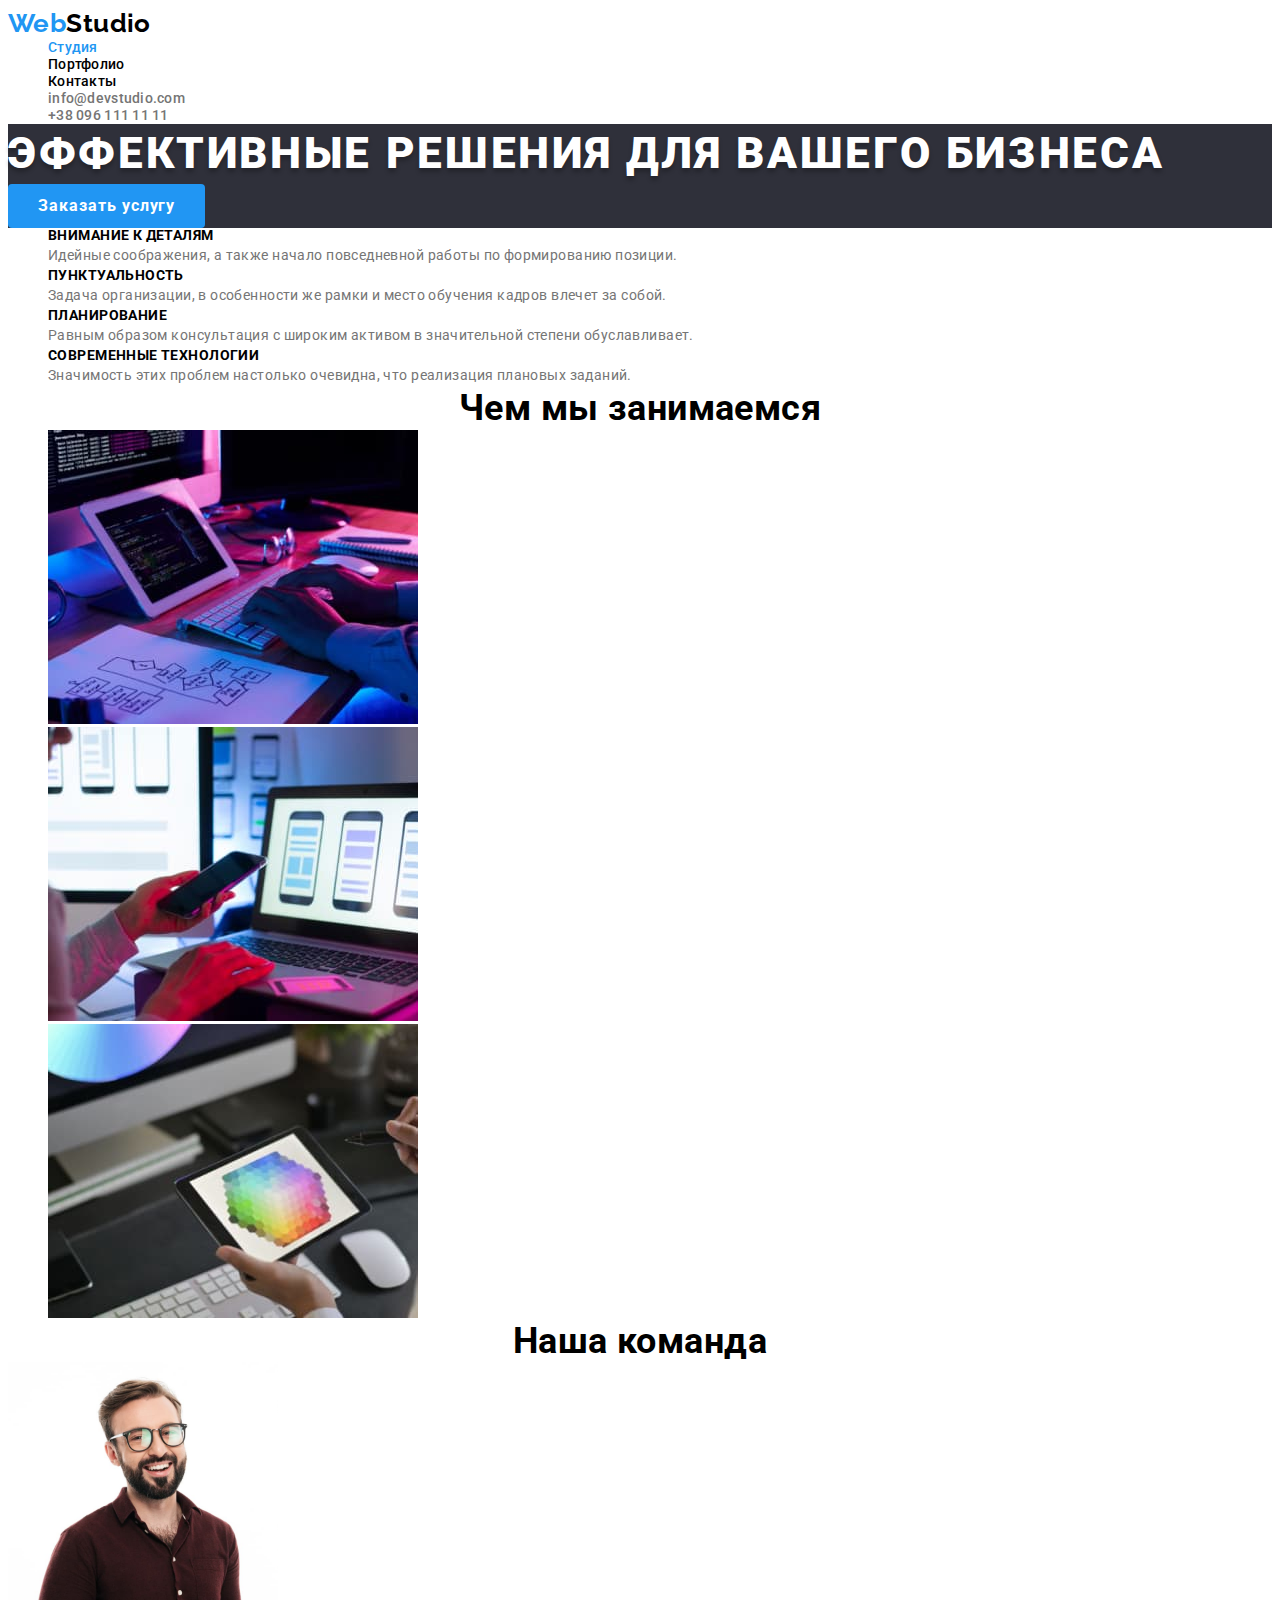
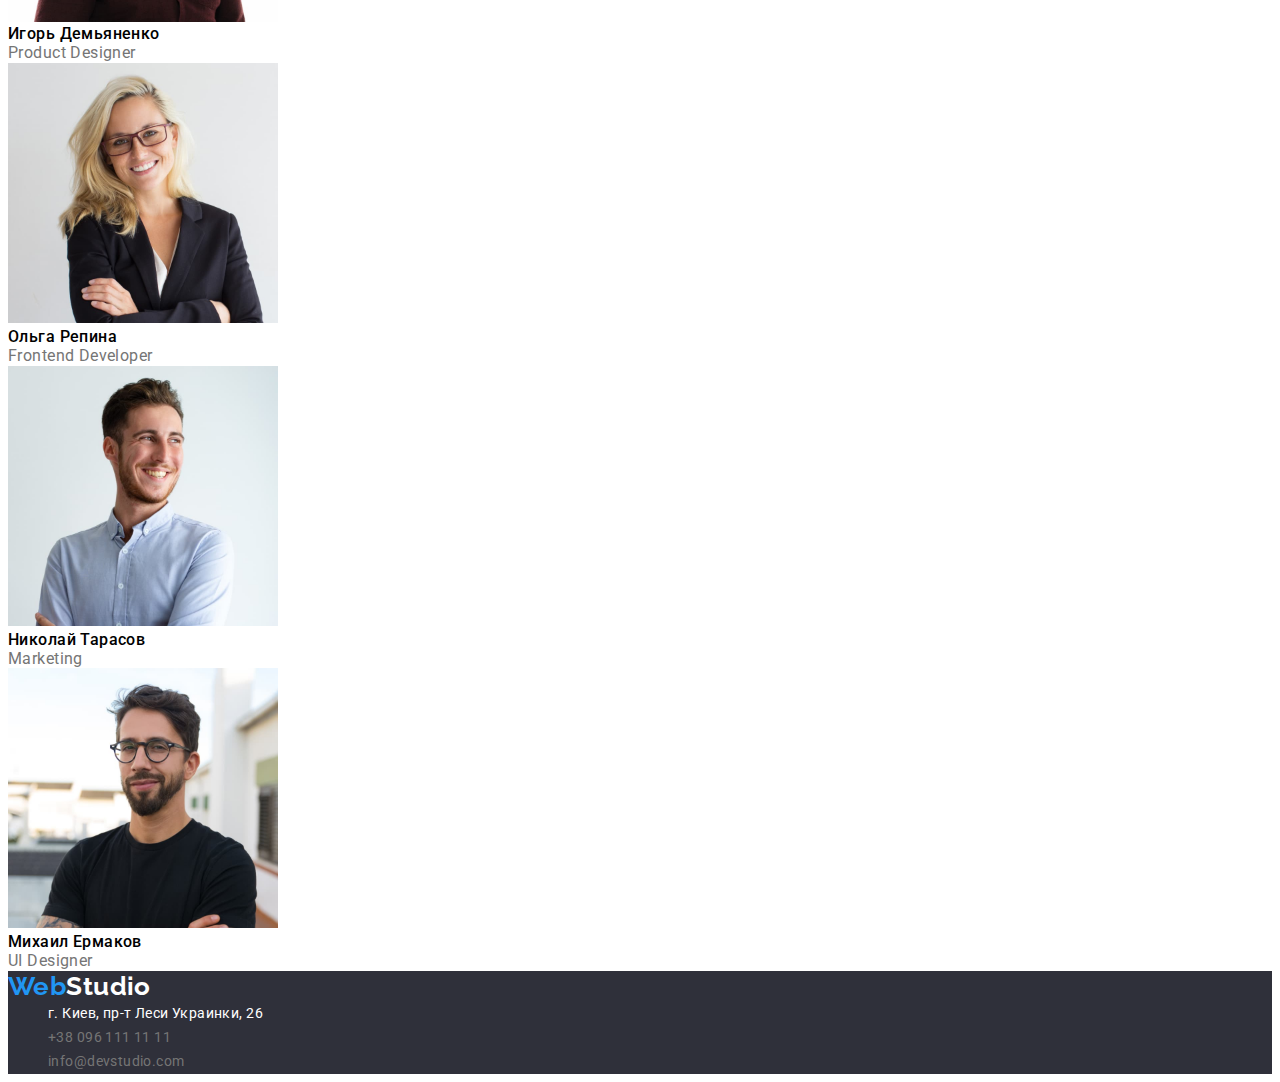
==== index.html @ ca3b14c3 "Добавил containers" ====
<!DOCTYPE html>
<html lang="ru">
<head>
    <meta charset="UTF-8">
    <meta http-equiv="X-UA-Compatible" content="IE=edge">
    <meta name="viewport" content="width=device-width, initial-scale=1.0">
    <link rel="preconnect" href="https://fonts.googleapis.com">
    <link rel="preconnect" href="https://fonts.gstatic.com" crossorigin>
    <link href="https://fonts.googleapis.com/css2?family=Raleway:wght@700&family=Roboto:wght@400;500;700;900&display=swap" rel="stylesheet">
    <link rel="stylesheet" href="./css/style.css">
    <title>studio</title>
</head>
<body>
    <header>
            <div class="container">
                <nav>
                    <a class="logo" href="#"><span>Web</span>Studio</a>
                    <ul class="menu">
                        <li><a class="menu-link current" href="./index.html">Студия</a></li>
                        <li><a class="menu-link" href="./portfolio.html">Портфолио</a></li>
                        <li><a class="menu-link" href="#">Контакты</a></li>
                    </ul>
                </nav>
                <ul class="contact">
                    <li><a class="contact-link" href="mailto:info@devstudio.com">info@devstudio.com</a></li>
                    <li><a class="contact-link" href="tel:+380961111111">+38 096 111 11 11</a></li>
                </ul>
            </div>
    </header>
    <main>
        <section class="studio">
            <div class="container">
                <h1 class="title">Эффективные решения для вашего бизнеса</h1>
                <button class="btn-order" type="button">Заказать услугу</button>
            </div>                      
        </section>
        <section class="about">
            <div class="container">
                <h2 class="visually-hidden title-two">Наши преимущества</H2>
                <ul>
                    <li class="about-title">
                        <h3 class="title-three">Внимание к деталям</h3>
                        <p class="text">Идейные соображения, а также начало повседневной работы по формированию позиции.
                        </p>
                    </li>
                    <li class="about-title">
                        <h3 class="title-three">Пунктуальность</h3>
                        <p class="text">Задача организации, в особенности же рамки и место обучения кадров влечет за собой.</p>
                    </li>
                    <li class="about-title">
                        <h3 class="title-three">Планирование</h3>
                        <p class="text">Равным образом консультация с широким активом в значительной степени обуславливает.</p>
                    </li>
                    <li class="about-title">
                        <h3 class="title-three">Современные технологии</h3>
                        <p class="text">Значимость этих проблем настолько очевидна, что реализация плановых заданий.</p>
                    </li>
                </ul>
            </div>  
        </section>
        <section class="work">
            <div class="container">
                <h2 class="title-two">Чем мы занимаемся</h2>
                <ul>
                    <li><img class="fotowork" src="./images/img1.jpg" alt="работа с компьютером"></li>
                    <li><img class="fotowork" src="./images/img2.jpg" alt="работа с телефоном"></li>
                    <li><img class="fotowork" src="./images/img3.jpg" alt="работа с планшетом"></li>
                </ul>
            </div>
        </section>  
        <section class="contact">
            <div class="container">
                <h2 class="title-two">Наша команда</h2>
                <div>
                    <div>
                        <img class="contactfoto" src="./images/igor.jpg" alt="игорь">
                        <h3 class="contact-title">Игорь Демьяненко</h3>
                        <p class="contact-text">Product Designer</p>
                    </div>
                    <div class="contact-title">
                        <img class="contactfoto" src="./images/olga.jpg" alt="ольга">
                        <h3 class="contact-title">Ольга Репина</h3>
                        <p class="contact-text">Frontend Developer</p>
                    </div>
                    <div class="contact-title">
                        <img class="contactfoto" src="./images/nikolay.jpg" alt="николай">
                        <h3 class="contact-title">Николай Тарасов</h3>
                        <p class="contact-text">Marketing</p>
                    </div>
                    <div class="contact-title">
                        <img class="contactfoto" src="./images/mihail.jpg" alt="михаил">
                        <h3 class="contact-title">Михаил Ермаков</h3>
                        <p class="contact-text">UI Designer</p>
                    </div>
                </div>
            </div>
        </section>    
    </main>
    <footer>
        <div class="container">
            <a class="logo text-logo-white" href="#"><span>Web</span>Studio</a>
            <adress>
                <ul class="adress">
                    <li><a class="adress-link" href="#">г. Киев, пр-т Леси Украинки, 26</a></li>
                    <li><a class="adress-link" href="tel:+380961111111">+38 096 111 11 11</a></li>
                    <li><a class="adress-link" href="mailto:info@devstudio.com">info@devstudio.com</a></li>
                </ul>
            </address>
        </div>
    </footer>
</body>
</html>
---- css/style.css ----
:root {
   --color1:#2196F3;
   --color-bg:#2F303A;
   --color-bg2: #fff;
   --color-text: #757575;
   --color-black: #000000;
   --color-white: #fff;
   --color-btn: #F5F4FA;

    --font-family-primary: 'Roboto', sans-serif;
    --font-family-logo: 'Raleway', sans-serif;

}

body {
    font-family: var(--font-family-primary);
    background-color: var(--color-bg2);
    font-size: 14px;
    letter-spacing: 0.03em;
    color: var(--color-black);
}

h1,h2,h3,h4,h5,h6,p {
    margin-top: 0;
    margin-bottom: 0;
}
a {
    text-decoration: none;
}

ul {
    margin-top: 0;
    margin-bottom: 0;
    list-style: none;
}

.visually-hidden {
    position: absolute;
    width: 1px;
    height: 1px;
    margin: -1px;
    border: 0;
    padding: 0;

    white-space: nowrap;
    clip-path: inset(100%);
    clip: rect(0 0 0 0);
    overflow: hidden;
}

/* header end logo footer*/

.logo {
    font-size: 26px;
    font-family: var(--font-family-logo);
    font-weight: 700;
    line-height: 1.19;
    color: black;
}

.logo span {
    color: var(--color1);
}

.menu-link {
    color: black;
    font-weight: 500;
    line-height: 1.14;
    letter-spacing: 0.02em;
}

.contact-link {
    color: var(--color-text);
    font-weight: 500;
    line-height: 1.14;
    letter-spacing: 0.02em;
}

.menu-link:hover,
.contact-link:hover {
    color: var(--color1);
}

.menu-link.current{
    color: var(--color1);
}

/* section studio */

.studio {
    background-color: var(--color-bg);
}

.title {
    font-size: 44px;
    font-weight: 900;
    letter-spacing: 0.06em;
    line-height: 1.36;
    color: var(--color-white);
    text-transform: uppercase;
    text-shadow: 0px 4px 4px rgba(0, 0, 0, 0.25);
    
}

.btn-order {
    padding: 20px 30px;
    font-family: var(--font-family-primary);
    font-size: 16px;
    font-weight: 700;
    font-style: normal;
    line-height: 0.3;
    color: var(--color-white);
    letter-spacing: 0.06em;
    border-radius: 4px;
    border: none;
    cursor: pointer;
    background-color: var(--color1);
}

/* about */

.title-two {
    font-size: 36px;
    font-weight: 700;
    line-height: 1.16;
    text-align: center;
}

.title-three {
    font-size: 14px;
    line-height: 1.14;
    font-weight: 700;
    text-transform: uppercase;
}

.text {
    color: var(--color-text);
    font-weight: 400;
    line-height: 1.71;
}

/* work */

.fotowork {
    width: 370px;
    height: 294px;
}

/* contact */

.contactfoto {
    width: 270px;
    height: 260px;
}

.contact-title {
    font-weight: 500;
    font-size: 16px;
    line-height: 1.18;
}

.contact-text {
    font-size: 16px;
    color: var(--color-text);
    font-weight: 400;
    line-height: 1.18;
}


/* footer */
.text-logo-white {
    color: var(--color-white);
}

footer {
    background-color: var(--color-bg);
}

.adress-link {
    font-style: normal;
    font-weight: 400;
    line-height: 1.71;
    color: var(--color-text);
}

.adress li:first-child a{
    color: var(--color-white);
}

.buttons {
    background-color: var(--color-bg2);
}


.btn {
    cursor: pointer;
    padding: 12px 22px;
    background-color: var(--color-btn);
    border-radius: 4px;
    border: none;
    font-family: var(--font-family-primary);
    font-size: 16px;
    font-weight: 500;
    line-height: 1.6;
    letter-spacing: 0.03em;
}

.btn:hover {
    color: var(--color-white);
    background-color: var(--color1);
    box-shadow: 0px 1px 2px rgba(0, 0, 0, 0.08), 0px 2px 2px rgba(0, 0, 0, 0.12);
}

.btn:focus {
    color: var(--color-white);
    background-color: var(--color1);
}

.portfolio-title {
    font-weight: 700;
    font-size: 18px;
    line-height: 2;
    letter-spacing: 0.06em;
}

.portfolio-text {
    font-weight: 400;
    font-size: 16px;
    line-height: 1.8;
    color: var(--color-text);
}

.portfolio-foto {
    width: 370px;
    height: 290px;
}
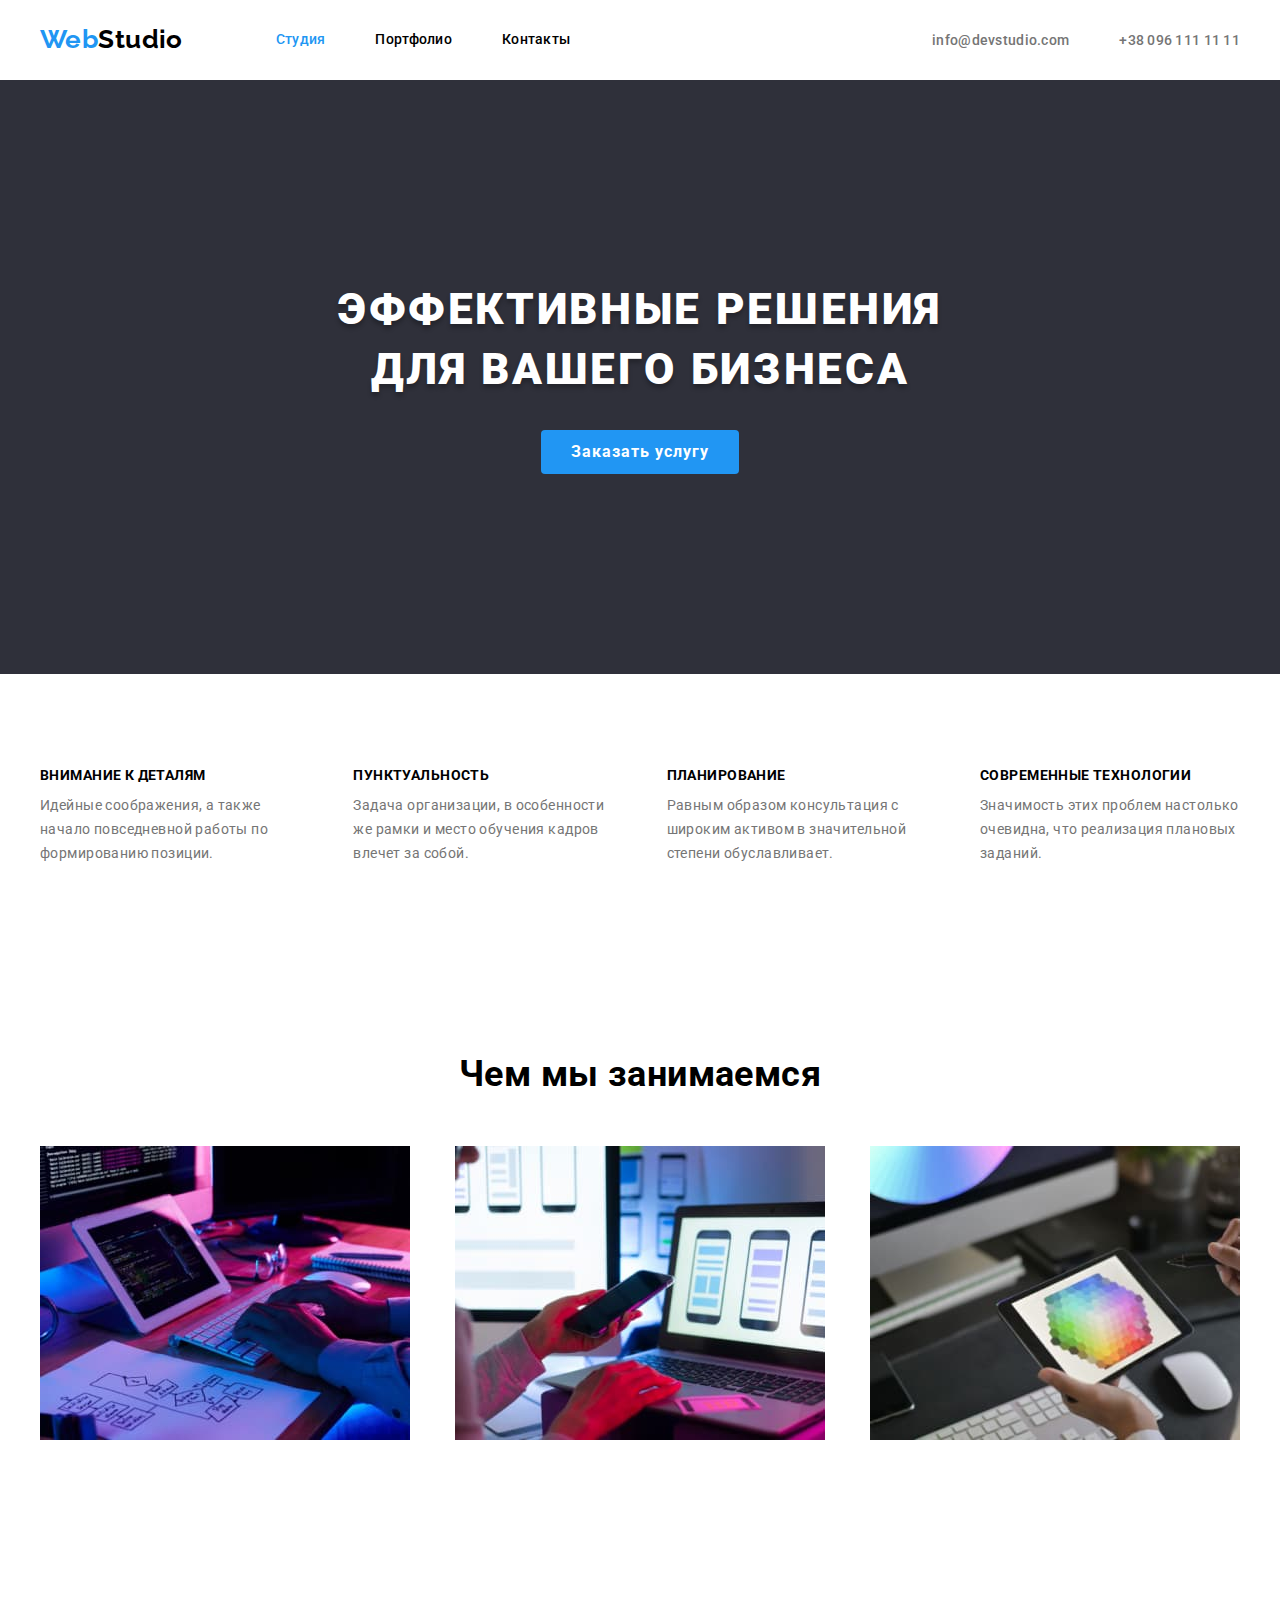
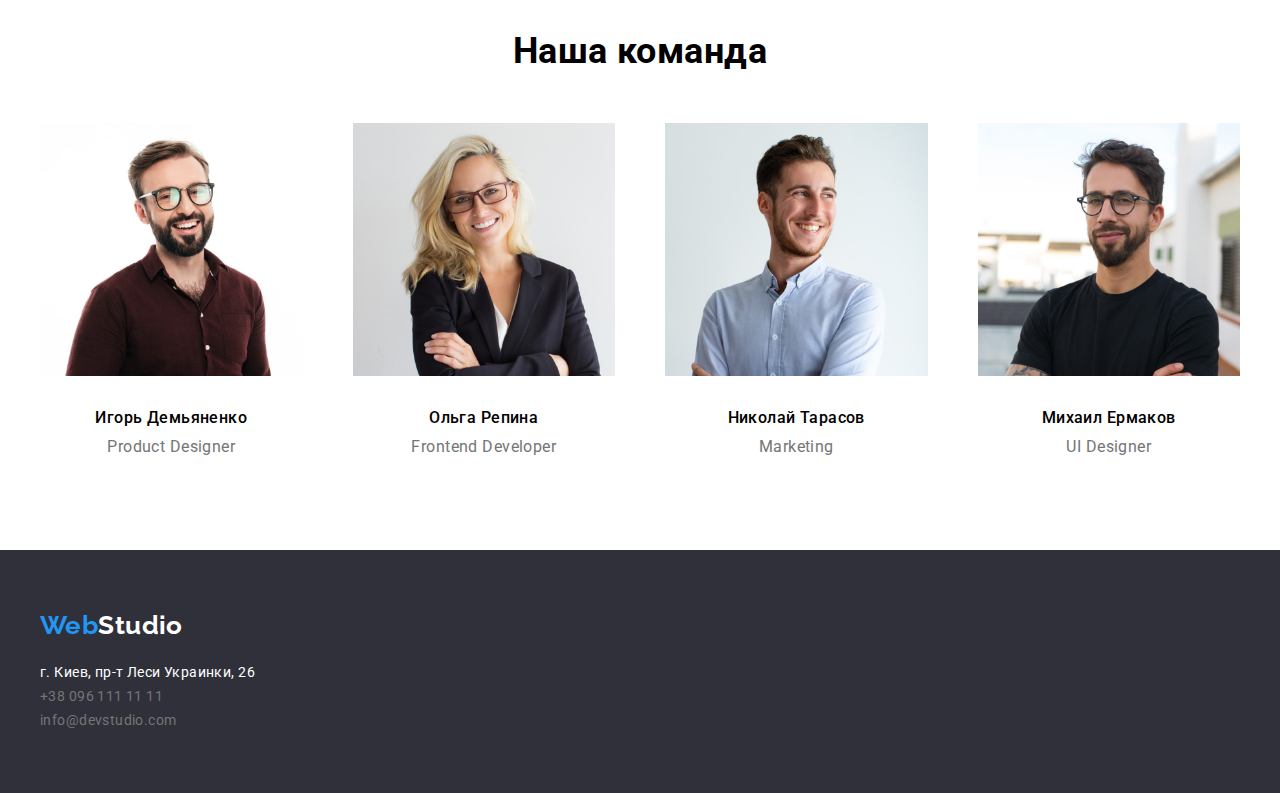
==== commit eafa13e3: "финал1" ====
--- a/index.html
+++ b/index.html
@@ -7,51 +7,52 @@
     <link rel="preconnect" href="https://fonts.googleapis.com">
     <link rel="preconnect" href="https://fonts.gstatic.com" crossorigin>
     <link href="https://fonts.googleapis.com/css2?family=Raleway:wght@700&family=Roboto:wght@400;500;700;900&display=swap" rel="stylesheet">
+    <link rel="stylesheet" href="https://cdnjs.cloudflare.com/ajax/libs/modern-normalize/1.1.0/modern-normalize.min.css">
     <link rel="stylesheet" href="./css/style.css">
     <title>studio</title>
 </head>
 <body>
     <header>
-            <div class="container">
-                <nav>
+            <div class="container main-nav">
+                <nav class="nav-menu">
                     <a class="logo" href="#"><span>Web</span>Studio</a>
                     <ul class="menu">
-                        <li><a class="menu-link current" href="./index.html">Студия</a></li>
-                        <li><a class="menu-link" href="./portfolio.html">Портфолио</a></li>
-                        <li><a class="menu-link" href="#">Контакты</a></li>
+                        <li class="menu-item"><a class="menu-link current" href="./index.html">Студия</a></li>
+                        <li class="menu-item"><a class="menu-link" href="./portfolio.html">Портфолио</a></li>
+                        <li class="menu-item"><a class="menu-link" href="#">Контакты</a></li>
                     </ul>
                 </nav>
                 <ul class="contact">
-                    <li><a class="contact-link" href="mailto:info@devstudio.com">info@devstudio.com</a></li>
-                    <li><a class="contact-link" href="tel:+380961111111">+38 096 111 11 11</a></li>
+                    <li class="contact-item"><a class="contact-link" href="mailto:info@devstudio.com">info@devstudio.com</a></li>
+                    <li class="contact-item"><a class="contact-link" href="tel:+380961111111">+38 096 111 11 11</a></li>
                 </ul>
             </div>
     </header>
     <main>
         <section class="studio">
             <div class="container">
-                <h1 class="title">Эффективные решения для вашего бизнеса</h1>
+                <h1 class="title">Эффективные решения<br> для вашего бизнеса</h1>
                 <button class="btn-order" type="button">Заказать услугу</button>
             </div>                      
         </section>
         <section class="about">
-            <div class="container">
+            <div class="container conatainer-padding ">
                 <h2 class="visually-hidden title-two">Наши преимущества</H2>
-                <ul>
-                    <li class="about-title">
+                <ul class="about-title">
+                    <li class="about-item">
                         <h3 class="title-three">Внимание к деталям</h3>
                         <p class="text">Идейные соображения, а также начало повседневной работы по формированию позиции.
                         </p>
                     </li>
-                    <li class="about-title">
+                    <li class="about-item">
                         <h3 class="title-three">Пунктуальность</h3>
                         <p class="text">Задача организации, в особенности же рамки и место обучения кадров влечет за собой.</p>
                     </li>
-                    <li class="about-title">
+                    <li class="about-item">
                         <h3 class="title-three">Планирование</h3>
                         <p class="text">Равным образом консультация с широким активом в значительной степени обуславливает.</p>
                     </li>
-                    <li class="about-title">
+                    <li class="about-item">
                         <h3 class="title-three">Современные технологии</h3>
                         <p class="text">Значимость этих проблем настолько очевидна, что реализация плановых заданий.</p>
                     </li>
@@ -59,44 +60,44 @@
             </div>  
         </section>
         <section class="work">
-            <div class="container">
+            <div class="container conatainer-padding">
                 <h2 class="title-two">Чем мы занимаемся</h2>
-                <ul>
-                    <li><img class="fotowork" src="./images/img1.jpg" alt="работа с компьютером"></li>
-                    <li><img class="fotowork" src="./images/img2.jpg" alt="работа с телефоном"></li>
-                    <li><img class="fotowork" src="./images/img3.jpg" alt="работа с планшетом"></li>
+                <ul class="foto">
+                    <li><img class="foto-item" src="./images/img1.jpg" alt="работа с компьютером"></li>
+                    <li><img class="foto-item" src="./images/img2.jpg" alt="работа с телефоном"></li>
+                    <li><img class="foto-item" src="./images/img3.jpg" alt="работа с планшетом"></li>
                 </ul>
             </div>
         </section>  
         <section class="contact">
-            <div class="container">
+            <div class="container conatainer-padding">
                 <h2 class="title-two">Наша команда</h2>
-                <div>
-                    <div>
+                <ul class="contact-list">
+                    <li class="contact-item">
                         <img class="contactfoto" src="./images/igor.jpg" alt="игорь">
                         <h3 class="contact-title">Игорь Демьяненко</h3>
                         <p class="contact-text">Product Designer</p>
-                    </div>
-                    <div class="contact-title">
+                    </li>
+                    <li class="contact-item">
                         <img class="contactfoto" src="./images/olga.jpg" alt="ольга">
                         <h3 class="contact-title">Ольга Репина</h3>
                         <p class="contact-text">Frontend Developer</p>
-                    </div>
-                    <div class="contact-title">
+                    </li>
+                    <li class="contact-item">
                         <img class="contactfoto" src="./images/nikolay.jpg" alt="николай">
                         <h3 class="contact-title">Николай Тарасов</h3>
                         <p class="contact-text">Marketing</p>
-                    </div>
-                    <div class="contact-title">
+                    </li>
+                    <li class="contact-item">
                         <img class="contactfoto" src="./images/mihail.jpg" alt="михаил">
                         <h3 class="contact-title">Михаил Ермаков</h3>
                         <p class="contact-text">UI Designer</p>
-                    </div>
-                </div>
+                    </li>
+                </ul>
             </div>
         </section>    
     </main>
-    <footer>
+    <footer class="basement">
         <div class="container">
             <a class="logo text-logo-white" href="#"><span>Web</span>Studio</a>
             <adress>
--- a/css/style.css
+++ b/css/style.css
@@ -13,6 +13,15 @@
 
 }
 
+/* html {
+    box-sizing: border-box;
+}
+
+*, *::before, *::after {
+    box-sizing: initial;
+} */
+
+
 body {
     font-family: var(--font-family-primary);
     background-color: var(--color-bg2);
@@ -30,9 +39,19 @@
 }
 
 ul {
+    padding-left: 0;
     margin-top: 0;
     margin-bottom: 0;
     list-style: none;
+}
+
+.container {
+    margin: 0 auto;
+    width: 1200px;
+}
+
+.container.conatainer-padding {
+    padding: 94px 0;
 }
 
 .visually-hidden {
@@ -51,7 +70,19 @@
 
 /* header end logo footer*/
 
+.main-nav {
+    display: flex;
+    align-items: center;
+    justify-content: space-between;
+}
+
+.nav-menu {display: flex;}
+
 .logo {
+    display: inline-block;
+    margin-top: 24px;
+    margin-bottom: 25px;
+    margin-right: 93px;
     font-size: 26px;
     font-family: var(--font-family-logo);
     font-weight: 700;
@@ -63,13 +94,31 @@
     color: var(--color1);
 }
 
+.menu {
+    display: flex;
+}
+
+.menu-item + .menu-item {
+    margin-left: 50px;
+}
+
 .menu-link {
+    display: block;
+    padding-top: 32px;
+    padding-bottom: 32px;
     color: black;
     font-weight: 500;
     line-height: 1.14;
     letter-spacing: 0.02em;
 }
 
+.contact {
+    display: flex;
+}
+.contact-item + .contact-item {
+    margin-left: 50px;
+}
+
 .contact-link {
     color: var(--color-text);
     font-weight: 500;
@@ -90,9 +139,13 @@
 
 .studio {
     background-color: var(--color-bg);
+    padding: 200px 0;
+    text-align: center;
+    display: flex;
 }
 
 .title {
+    margin-bottom: 30px;
     font-size: 44px;
     font-weight: 900;
     letter-spacing: 0.06em;
@@ -104,6 +157,7 @@
 }
 
 .btn-order {
+    display: inline-block;
     padding: 20px 30px;
     font-family: var(--font-family-primary);
     font-size: 16px;
@@ -120,7 +174,17 @@
 
 /* about */
 
+.about-title {
+    display: flex;
+    justify-content: space-between;
+}
+
+.about-item {
+   max-width: 260px;
+}
+
 .title-two {
+    margin-bottom: 50px;
     font-size: 36px;
     font-weight: 700;
     line-height: 1.16;
@@ -128,6 +192,7 @@
 }
 
 .title-three {
+    margin-bottom: 10px;
     font-size: 14px;
     line-height: 1.14;
     font-weight: 700;
@@ -142,19 +207,34 @@
 
 /* work */
 
-.fotowork {
-    width: 370px;
-    height: 294px;
+.foto {
+    display: flex;
+    justify-content: space-between;
+}
+
+.foto-item {
+    width: 100%;
 }
 
 /* contact */
-
+ 
+/* тест */
+.contact-list {
+    display: flex;
+    justify-content: space-between;
+}
+
+.contact-item {
+    text-align: center;
+}
+/* тест */
 .contactfoto {
-    width: 270px;
-    height: 260px;
+    width: 100%;
+    margin-bottom: 30px;
 }
 
 .contact-title {
+    margin-bottom: 10px;
     font-weight: 500;
     font-size: 16px;
     line-height: 1.18;
@@ -173,8 +253,15 @@
     color: var(--color-white);
 }
 
-footer {
+.basement {
+    padding-top: 60px;
+    padding-bottom: 60px;
     background-color: var(--color-bg);
+}
+
+.basement .logo {
+    margin: 0;
+    margin-bottom: 20px;
 }
 
 .adress-link {
@@ -189,6 +276,9 @@
 }
 
 .buttons {
+    display: flex;
+    justify-content: center;
+    margin-bottom: 50px;
     background-color: var(--color-bg2);
 }
 
@@ -206,6 +296,10 @@
     letter-spacing: 0.03em;
 }
 
+.btn-link + .btn-link {
+    margin-left: 8px;
+}
+
 .btn:hover {
     color: var(--color-white);
     background-color: var(--color1);
@@ -217,7 +311,15 @@
     background-color: var(--color1);
 }
 
+.portfolio {
+    display: flex;
+    flex-wrap: wrap;
+    gap: 45px;
+    flex-basis: calc((100% - 45px) / 3);
+}
+
 .portfolio-title {
+    margin-bottom: 4px;
     font-weight: 700;
     font-size: 18px;
     line-height: 2;
@@ -232,19 +334,19 @@
 }
 
 .portfolio-foto {
+    margin-bottom: 20px;
     width: 370px;
-    height: 290px;
-}
-
-
-
-
-
-
-
-
-
-
-
-
-
+}
+
+
+
+
+
+
+
+
+
+
+
+
+
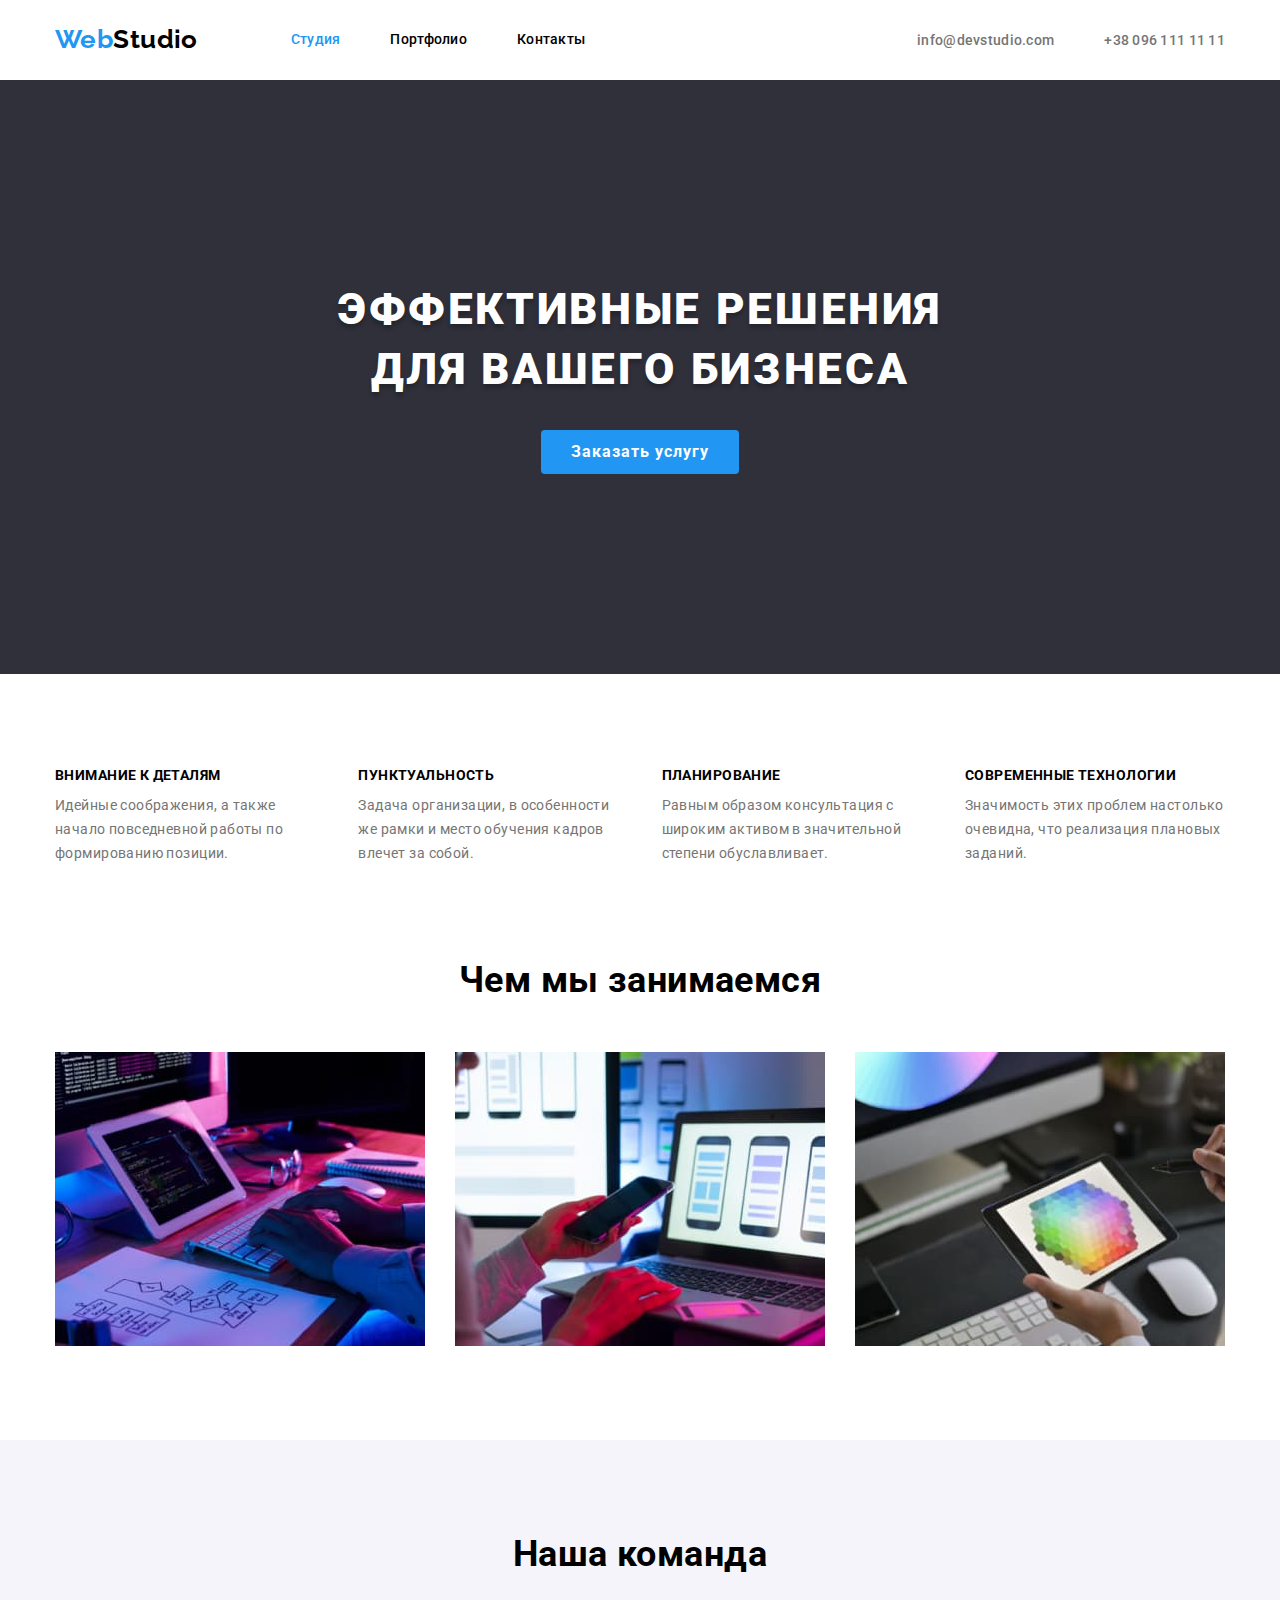
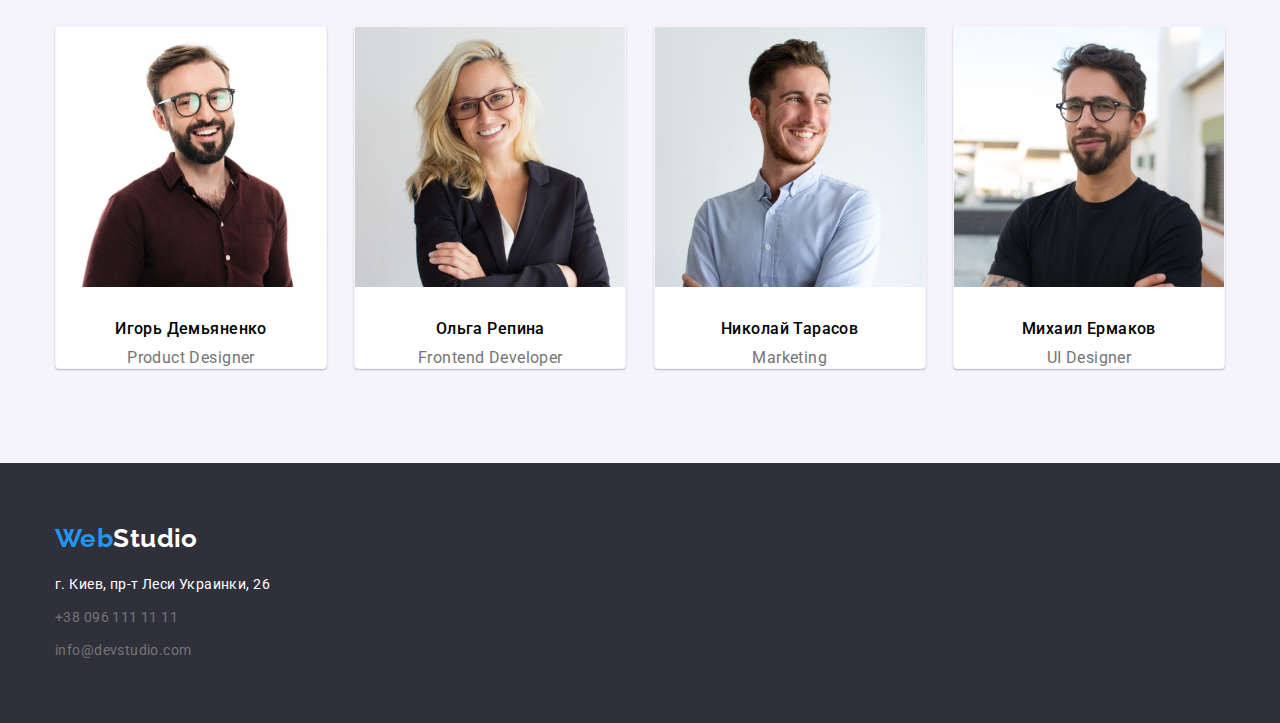
==== commit f43d7586: "final3" ====
--- a/index.html
+++ b/index.html
@@ -22,9 +22,9 @@
                         <li class="menu-item"><a class="menu-link" href="#">Контакты</a></li>
                     </ul>
                 </nav>
-                <ul class="contact">
-                    <li class="contact-item"><a class="contact-link" href="mailto:info@devstudio.com">info@devstudio.com</a></li>
-                    <li class="contact-item"><a class="contact-link" href="tel:+380961111111">+38 096 111 11 11</a></li>
+                <ul class="mail-phone">
+                    <li class="mail-phone-item"><a class="mail-phone-link" href="mailto:info@devstudio.com">info@devstudio.com</a></li>
+                    <li class="mail-phone-item"><a class="mail-phone-link" href="tel:+380961111111">+38 096 111 11 11</a></li>
                 </ul>
             </div>
     </header>
@@ -36,7 +36,7 @@
             </div>                      
         </section>
         <section class="about">
-            <div class="container conatainer-padding ">
+            <div class="container container-padding ">
                 <h2 class="visually-hidden title-two">Наши преимущества</H2>
                 <ul class="about-title">
                     <li class="about-item">
@@ -60,7 +60,7 @@
             </div>  
         </section>
         <section class="work">
-            <div class="container conatainer-padding">
+            <div class="container container-padding">
                 <h2 class="title-two">Чем мы занимаемся</h2>
                 <ul class="foto">
                     <li><img class="foto-item" src="./images/img1.jpg" alt="работа с компьютером"></li>
@@ -70,7 +70,7 @@
             </div>
         </section>  
         <section class="contact">
-            <div class="container conatainer-padding">
+            <div class="container container-padding">
                 <h2 class="title-two">Наша команда</h2>
                 <ul class="contact-list">
                     <li class="contact-item">
@@ -100,11 +100,11 @@
     <footer class="basement">
         <div class="container">
             <a class="logo text-logo-white" href="#"><span>Web</span>Studio</a>
-            <adress>
+            <address>
                 <ul class="adress">
-                    <li><a class="adress-link" href="#">г. Киев, пр-т Леси Украинки, 26</a></li>
-                    <li><a class="adress-link" href="tel:+380961111111">+38 096 111 11 11</a></li>
-                    <li><a class="adress-link" href="mailto:info@devstudio.com">info@devstudio.com</a></li>
+                    <li class="adress-item"><a class="adress-link" href="#">г. Киев, пр-т Леси Украинки, 26</a></li>
+                    <li class="adress-item"><a class="adress-link" href="tel:+380961111111">+38 096 111 11 11</a></li>
+                    <li class="adress-item"><a class="adress-link" href="mailto:info@devstudio.com">info@devstudio.com</a></li>
                 </ul>
             </address>
         </div>
--- a/css/style.css
+++ b/css/style.css
@@ -31,8 +31,7 @@
 }
 
 h1,h2,h3,h4,h5,h6,p {
-    margin-top: 0;
-    margin-bottom: 0;
+    margin: 0;
 }
 a {
     text-decoration: none;
@@ -45,14 +44,19 @@
     list-style: none;
 }
 
+
+
 .container {
     margin: 0 auto;
     width: 1200px;
-}
-
-.container.conatainer-padding {
-    padding: 94px 0;
-}
+    padding: 0 15px;
+}
+
+.container-padding {
+    padding-top: 94px;
+    padding-bottom: 94px;
+}
+
 
 .visually-hidden {
     position: absolute;
@@ -73,7 +77,6 @@
 .main-nav {
     display: flex;
     align-items: center;
-    justify-content: space-between;
 }
 
 .nav-menu {display: flex;}
@@ -112,14 +115,15 @@
     letter-spacing: 0.02em;
 }
 
-.contact {
-    display: flex;
-}
-.contact-item + .contact-item {
+.mail-phone {
+    display: flex;
+    margin-left: auto;
+}
+.mail-phone-item + .mail-phone-item {
     margin-left: 50px;
 }
 
-.contact-link {
+.mail-phone-link {
     color: var(--color-text);
     font-weight: 500;
     line-height: 1.14;
@@ -127,7 +131,7 @@
 }
 
 .menu-link:hover,
-.contact-link:hover {
+.mail-phone-link:hover {
     color: var(--color1);
 }
 
@@ -141,7 +145,6 @@
     background-color: var(--color-bg);
     padding: 200px 0;
     text-align: center;
-    display: flex;
 }
 
 .title {
@@ -191,6 +194,10 @@
     text-align: center;
 }
 
+.work .container-padding {
+    padding-top: 0;
+}
+
 .title-three {
     margin-bottom: 10px;
     font-size: 14px;
@@ -213,12 +220,24 @@
 }
 
 .foto-item {
-    width: 100%;
-}
+    
+    display: block;
+    width: 370px;
+    height: auto;
+}
+
+/* .foto {
+        display: flex;
+        display: block;
+        width: 100%;
+        height: auto;
+} */
 
 /* contact */
- 
-/* тест */
+
+.contact {
+    background-color: var(--color-btn)
+}
 .contact-list {
     display: flex;
     justify-content: space-between;
@@ -226,11 +245,17 @@
 
 .contact-item {
     text-align: center;
+    background: var(--color-bg2);
+    border: 1px solid var(--color-btn);
+    border-radius: 0px 0px 4px 4px;
+    box-shadow: 0px 1px 3px rgba(0, 0, 0, 0.12), 0px 1px 1px rgba(0, 0, 0, 0.14);;
 }
 /* тест */
 .contactfoto {
-    width: 100%;
     margin-bottom: 30px;
+    width: 270px;
+    height: auto;
+    
 }
 
 .contact-title {
@@ -251,6 +276,10 @@
 /* footer */
 .text-logo-white {
     color: var(--color-white);
+}
+
+.adress-item + .adress-item {
+    margin-top: 9px;
 }
 
 .basement {
@@ -311,11 +340,19 @@
     background-color: var(--color1);
 }
 
+.header-portfolio {
+    border-bottom: 1px solid var(--color-btn);
+}
+
 .portfolio {
     display: flex;
     flex-wrap: wrap;
-    gap: 45px;
+    gap: 30px;
     flex-basis: calc((100% - 45px) / 3);
+}
+
+.portfolio-item {
+    
 }
 
 .portfolio-title {
@@ -334,19 +371,25 @@
 }
 
 .portfolio-foto {
-    margin-bottom: 20px;
+    display: block;
     width: 370px;
 }
 
-
-
-
-
-
-
-
-
-
-
-
-
+.box {
+    padding: 20px 24px;
+    border: 1px solid #eeeeee;
+    border-top: none;
+}
+
+
+
+
+
+
+
+
+
+
+
+
+
